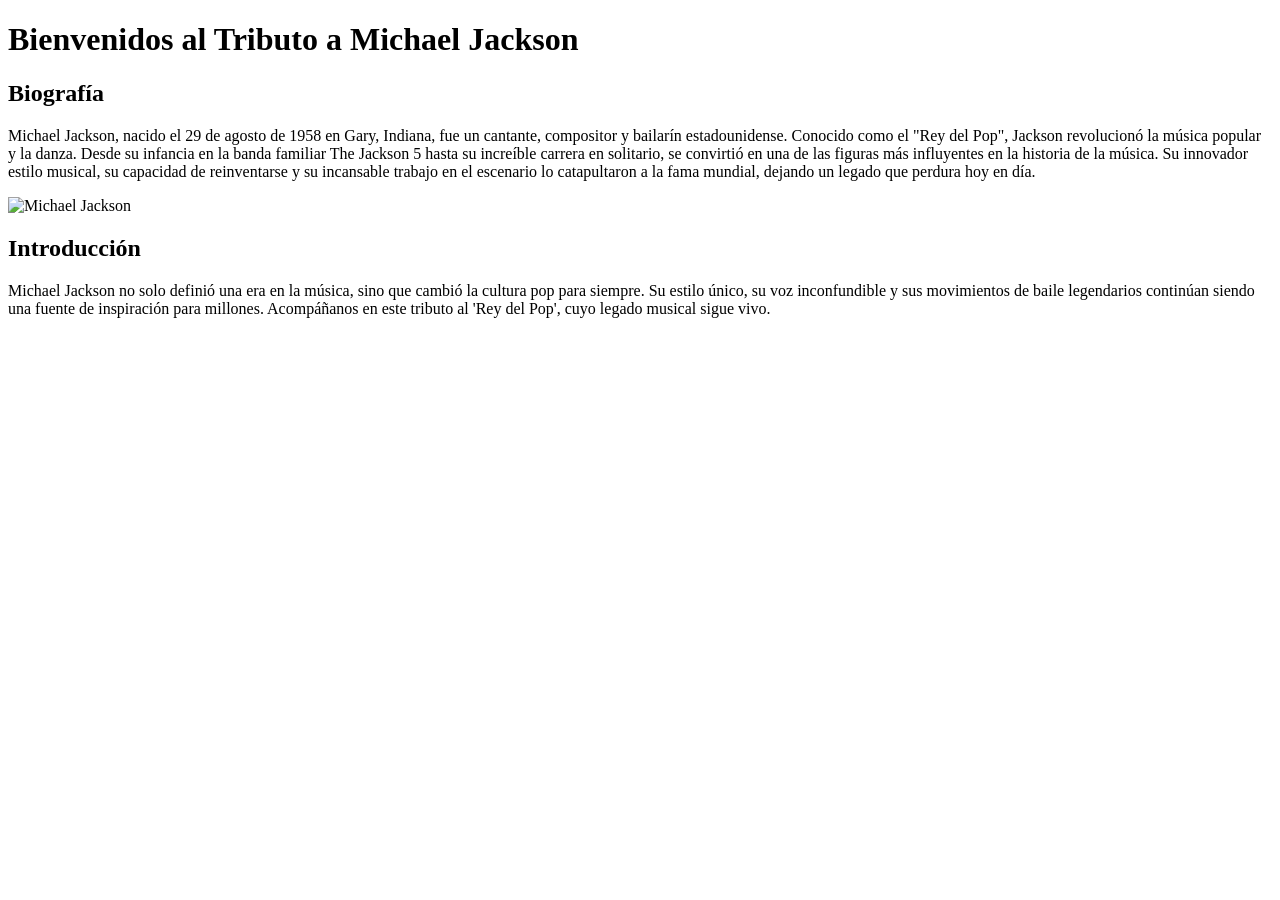
==== index.html @ e169a171 "Add files via upload" ====
<!DOCTYPE html>
<html lang="es">
<head>
    <meta charset="UTF-8">
    <meta name="viewport" content="width=device-width, initial-scale=1.0">
    <title>Tributo a Michael Jackson</title>
</head>
<body>
    <header>
        <h1>Bienvenidos al Tributo a Michael Jackson</h1>
    </header>

    <section>
        <h2>Biografía</h2>
        <p>Michael Jackson, nacido el 29 de agosto de 1958 en Gary, Indiana, fue un cantante, compositor y bailarín estadounidense. Conocido como el "Rey del Pop", Jackson revolucionó la música popular y la danza. Desde su infancia en la banda familiar The Jackson 5 hasta su increíble carrera en solitario, se convirtió en una de las figuras más influyentes en la historia de la música. Su innovador estilo musical, su capacidad de reinventarse y su incansable trabajo en el escenario lo catapultaron a la fama mundial, dejando un legado que perdura hoy en día.</p>
        <img src="https://upload.wikimedia.org/wikipedia/commons/thumb/6/60/Michael_Jackson_1988.jpg/800px-Michael_Jackson_1988.jpg" alt="Michael Jackson" width="600">
    </section>

    <section>
        <h2>Introducción</h2>
        <p>Michael Jackson no solo definió una era en la música, sino que cambió la cultura pop para siempre. Su estilo único, su voz inconfundible y sus movimientos de baile legendarios continúan siendo una fuente de inspiración para millones. Acompáñanos en este tributo al 'Rey del Pop', cuyo legado musical sigue vivo.</p>
    </section>
</body>
</html>
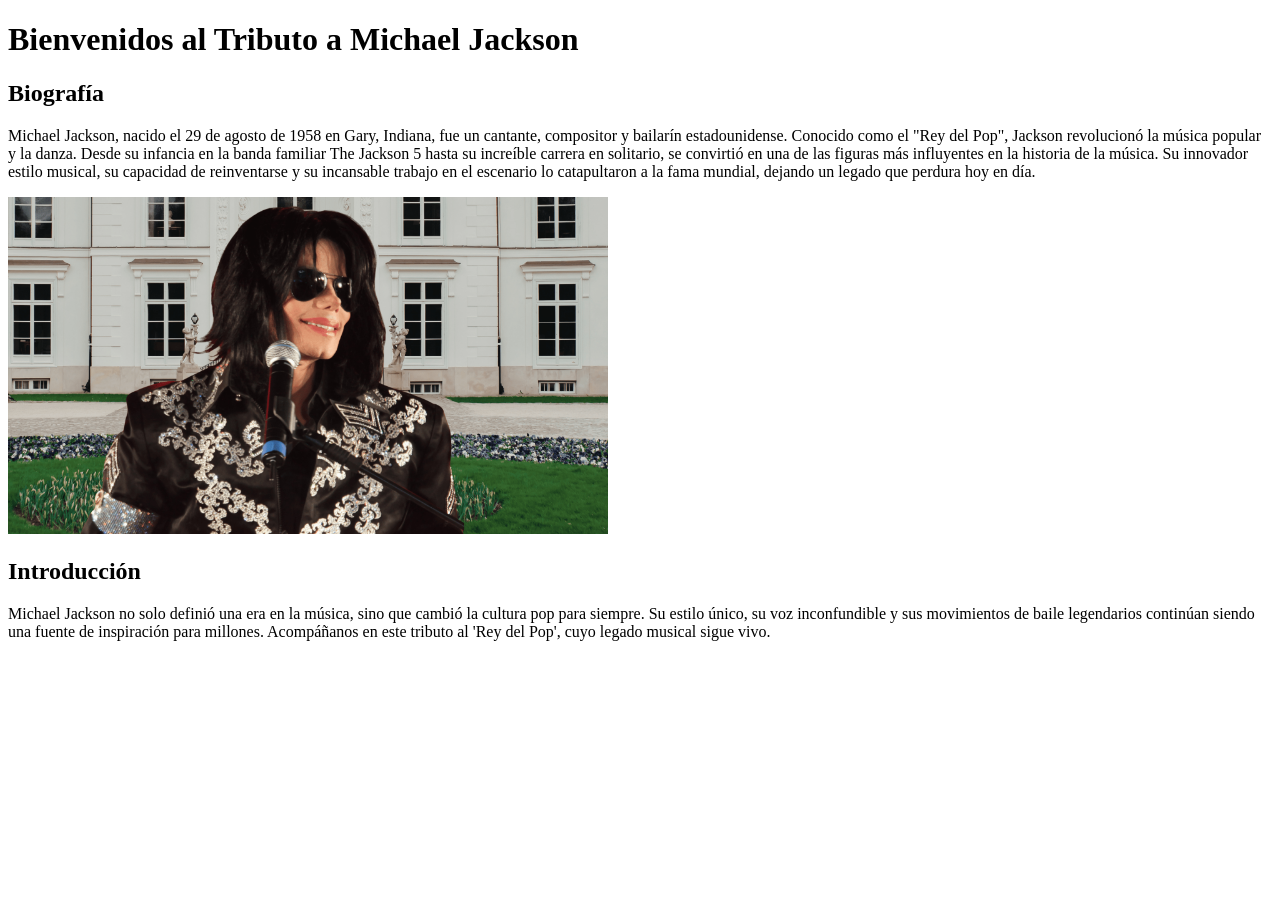
==== commit 65d672e1: "Add files via upload" ====
--- a/index.html
+++ b/index.html
@@ -13,7 +13,7 @@
     <section>
         <h2>Biografía</h2>
         <p>Michael Jackson, nacido el 29 de agosto de 1958 en Gary, Indiana, fue un cantante, compositor y bailarín estadounidense. Conocido como el "Rey del Pop", Jackson revolucionó la música popular y la danza. Desde su infancia en la banda familiar The Jackson 5 hasta su increíble carrera en solitario, se convirtió en una de las figuras más influyentes en la historia de la música. Su innovador estilo musical, su capacidad de reinventarse y su incansable trabajo en el escenario lo catapultaron a la fama mundial, dejando un legado que perdura hoy en día.</p>
-        <img src="https://upload.wikimedia.org/wikipedia/commons/thumb/6/60/Michael_Jackson_1988.jpg/800px-Michael_Jackson_1988.jpg" alt="Michael Jackson" width="600">
+        <img src="imagenes/michael.png" alt="Michael Jackson" width="600">
     </section>
 
     <section>
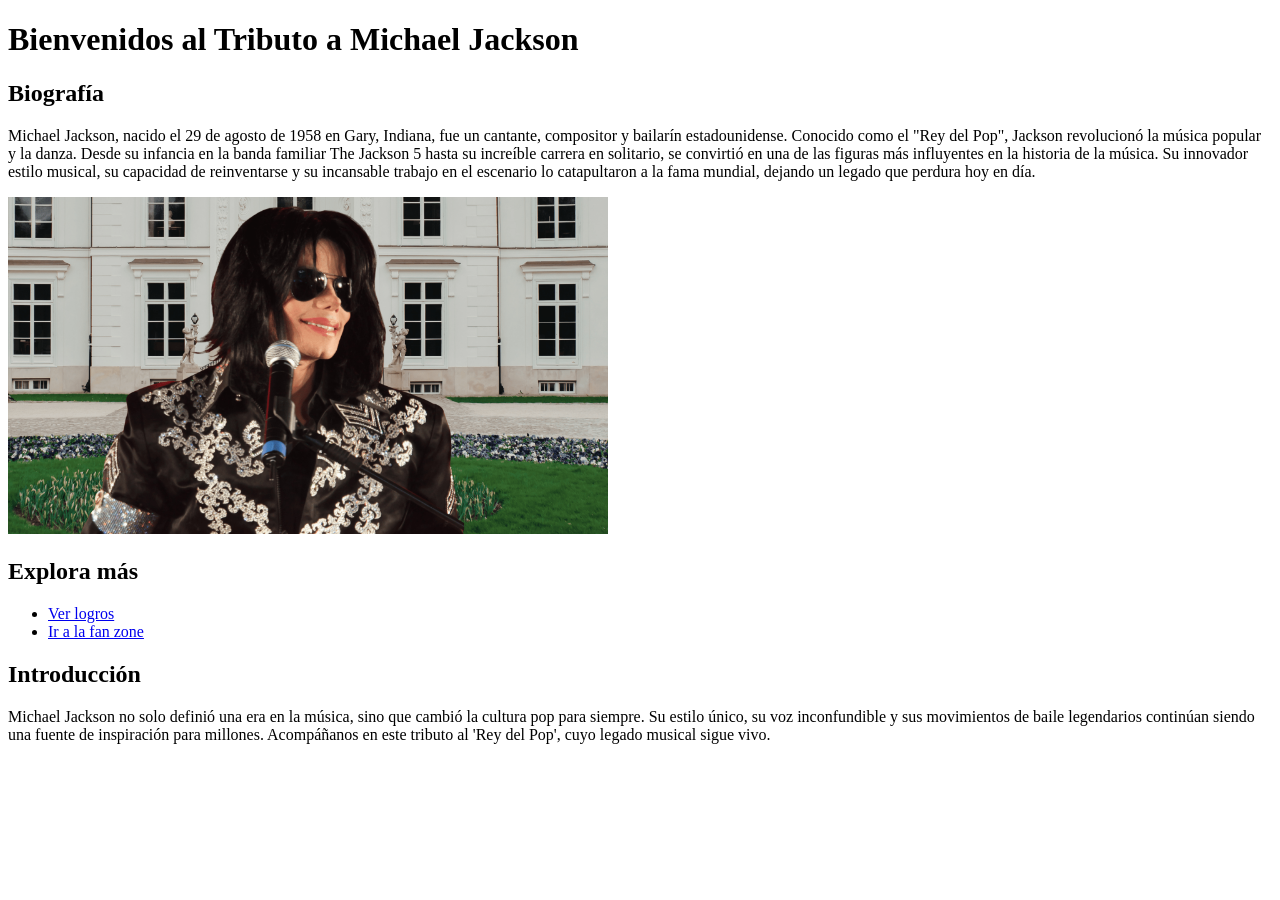
==== commit e46bcf33: "Agregar enlaces en index hacia otras páginas" ====
--- a/index.html
+++ b/index.html
@@ -16,6 +16,15 @@
         <img src="imagenes/michael.png" alt="Michael Jackson" width="600">
     </section>
 
+
+    <nav>
+        <h2>Explora más</h2>
+        <ul>
+            <li><a href="logros.html">Ver logros</a></li>
+            <li><a href="fanzone.html">Ir a la fan zone</a></li>
+        </ul>
+    </nav>
+
     <section>
         <h2>Introducción</h2>
         <p>Michael Jackson no solo definió una era en la música, sino que cambió la cultura pop para siempre. Su estilo único, su voz inconfundible y sus movimientos de baile legendarios continúan siendo una fuente de inspiración para millones. Acompáñanos en este tributo al 'Rey del Pop', cuyo legado musical sigue vivo.</p>
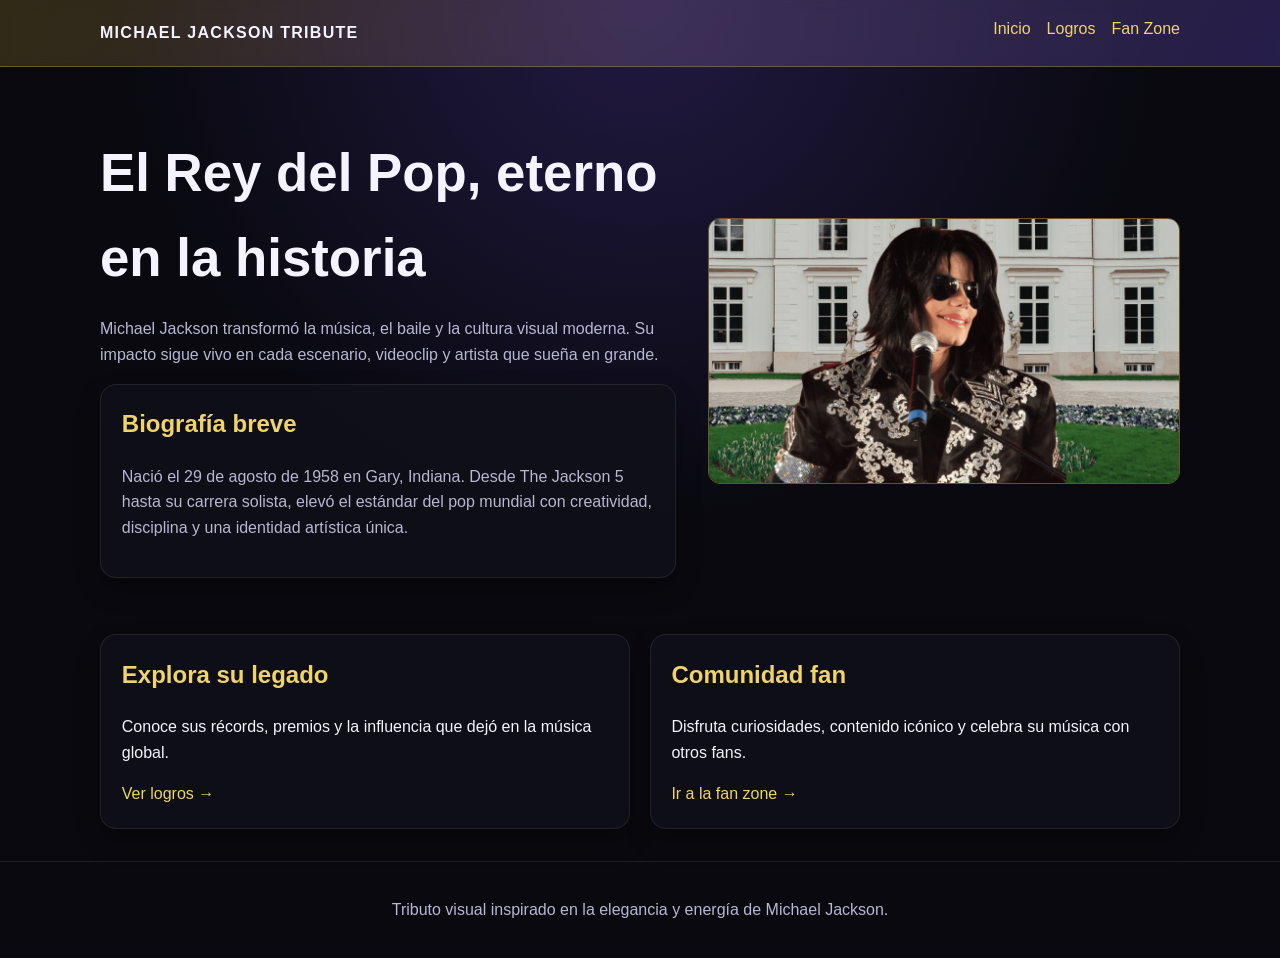
==== commit ba8b1557: "Rediseña sitio tributo con estilo visual unificado" ====
--- a/index.html
+++ b/index.html
@@ -1,33 +1,61 @@
 <!DOCTYPE html>
 <html lang="es">
 <head>
-    <meta charset="UTF-8">
-    <meta name="viewport" content="width=device-width, initial-scale=1.0">
-    <title>Tributo a Michael Jackson</title>
+  <meta charset="UTF-8">
+  <meta name="viewport" content="width=device-width, initial-scale=1.0">
+  <title>Tributo a Michael Jackson</title>
+  <link rel="stylesheet" href="estilos.css">
 </head>
 <body>
-    <header>
-        <h1>Bienvenidos al Tributo a Michael Jackson</h1>
-    </header>
+  <header class="site-header">
+    <div class="wrap navbar">
+      <div class="brand">Michael Jackson Tribute</div>
+      <ul class="nav-links">
+        <li><a href="index.html">Inicio</a></li>
+        <li><a href="logros.html">Logros</a></li>
+        <li><a href="fanzone.html">Fan Zone</a></li>
+      </ul>
+    </div>
+  </header>
 
-    <section>
-        <h2>Biografía</h2>
-        <p>Michael Jackson, nacido el 29 de agosto de 1958 en Gary, Indiana, fue un cantante, compositor y bailarín estadounidense. Conocido como el "Rey del Pop", Jackson revolucionó la música popular y la danza. Desde su infancia en la banda familiar The Jackson 5 hasta su increíble carrera en solitario, se convirtió en una de las figuras más influyentes en la historia de la música. Su innovador estilo musical, su capacidad de reinventarse y su incansable trabajo en el escenario lo catapultaron a la fama mundial, dejando un legado que perdura hoy en día.</p>
-        <img src="imagenes/michael.png" alt="Michael Jackson" width="600">
+  <main class="wrap">
+    <section class="hero">
+      <div>
+        <h1>El Rey del Pop, eterno en la historia</h1>
+        <p>
+          Michael Jackson transformó la música, el baile y la cultura visual moderna.
+          Su impacto sigue vivo en cada escenario, videoclip y artista que sueña en grande.
+        </p>
+        <div class="hero-card">
+          <h2>Biografía breve</h2>
+          <p>
+            Nació el 29 de agosto de 1958 en Gary, Indiana. Desde The Jackson 5 hasta su carrera
+            solista, elevó el estándar del pop mundial con creatividad, disciplina y una identidad
+            artística única.
+          </p>
+        </div>
+      </div>
+      <div>
+        <img src="imagenes/michael.png" alt="Michael Jackson en pose artística">
+      </div>
     </section>
 
+    <section class="grid-2">
+      <article class="card">
+        <h2>Explora su legado</h2>
+        <p>Conoce sus récords, premios y la influencia que dejó en la música global.</p>
+        <a href="logros.html">Ver logros →</a>
+      </article>
+      <article class="card">
+        <h2>Comunidad fan</h2>
+        <p>Disfruta curiosidades, contenido icónico y celebra su música con otros fans.</p>
+        <a href="fanzone.html">Ir a la fan zone →</a>
+      </article>
+    </section>
+  </main>
 
-    <nav>
-        <h2>Explora más</h2>
-        <ul>
-            <li><a href="logros.html">Ver logros</a></li>
-            <li><a href="fanzone.html">Ir a la fan zone</a></li>
-        </ul>
-    </nav>
-
-    <section>
-        <h2>Introducción</h2>
-        <p>Michael Jackson no solo definió una era en la música, sino que cambió la cultura pop para siempre. Su estilo único, su voz inconfundible y sus movimientos de baile legendarios continúan siendo una fuente de inspiración para millones. Acompáñanos en este tributo al 'Rey del Pop', cuyo legado musical sigue vivo.</p>
-    </section>
+  <footer class="site-footer">
+    <p>Tributo visual inspirado en la elegancia y energía de Michael Jackson.</p>
+  </footer>
 </body>
 </html>
--- a/estilos.css
+++ b/estilos.css
@@ -0,0 +1,110 @@
+:root {
+  --bg: #09090f;
+  --panel: #11111a;
+  --text: #f4f3ff;
+  --muted: #b9b6d3;
+  --gold: #d4af37;
+  --gold-soft: #f0d36b;
+  --accent: #7f5fff;
+  --max: 1080px;
+}
+
+* { box-sizing: border-box; }
+html, body { margin: 0; padding: 0; }
+body {
+  font-family: "Segoe UI", Tahoma, Geneva, Verdana, sans-serif;
+  color: var(--text);
+  background: radial-gradient(circle at top, #221a44, var(--bg) 45%);
+  line-height: 1.6;
+}
+
+a { color: var(--gold-soft); text-decoration: none; }
+a:hover { text-decoration: underline; }
+
+.site-header {
+  background: linear-gradient(120deg, rgba(212,175,55,.2), rgba(127,95,255,.25));
+  border-bottom: 1px solid rgba(212,175,55,.35);
+  position: sticky;
+  top: 0;
+  backdrop-filter: blur(6px);
+}
+
+.wrap {
+  width: min(92%, var(--max));
+  margin: 0 auto;
+}
+
+.navbar {
+  display: flex;
+  justify-content: space-between;
+  align-items: center;
+  gap: 1rem;
+  padding: 1rem 0;
+}
+
+.brand { font-weight: 700; letter-spacing: .08em; text-transform: uppercase; }
+
+.nav-links {
+  list-style: none;
+  display: flex;
+  gap: 1rem;
+  padding: 0;
+  margin: 0;
+}
+
+.hero {
+  padding: 4rem 0 2rem;
+  display: grid;
+  grid-template-columns: 1.1fr .9fr;
+  gap: 2rem;
+  align-items: center;
+}
+
+.hero h1 { font-size: clamp(2rem, 5vw, 3.3rem); margin: 0 0 .8rem; }
+.hero p { color: var(--muted); }
+
+.hero-card, .card {
+  background: rgba(17,17,26,.8);
+  border: 1px solid rgba(255,255,255,.08);
+  border-radius: 16px;
+  padding: 1.3rem;
+  box-shadow: 0 12px 25px rgba(0,0,0,.3);
+}
+
+.hero img, .gallery img {
+  width: 100%;
+  height: auto;
+  border-radius: 12px;
+  border: 1px solid rgba(212,175,55,.45);
+}
+
+.grid-2 {
+  display: grid;
+  grid-template-columns: repeat(2, minmax(0,1fr));
+  gap: 1.2rem;
+  margin: 1.5rem 0 2rem;
+}
+
+h2 { margin-top: 0; color: var(--gold-soft); }
+ul { margin: .6rem 0 0; }
+li { margin-bottom: .55rem; }
+
+.video-frame {
+  width: 100%;
+  aspect-ratio: 16/9;
+  border: 0;
+  border-radius: 12px;
+}
+
+.site-footer {
+  text-align: center;
+  color: var(--muted);
+  border-top: 1px solid rgba(255,255,255,.08);
+  padding: 1.2rem 0;
+  margin-top: 2rem;
+}
+
+@media (max-width: 820px) {
+  .hero, .grid-2 { grid-template-columns: 1fr; }
+  .navbar { flex-direction: column; align-items: flex-start; }
+}
